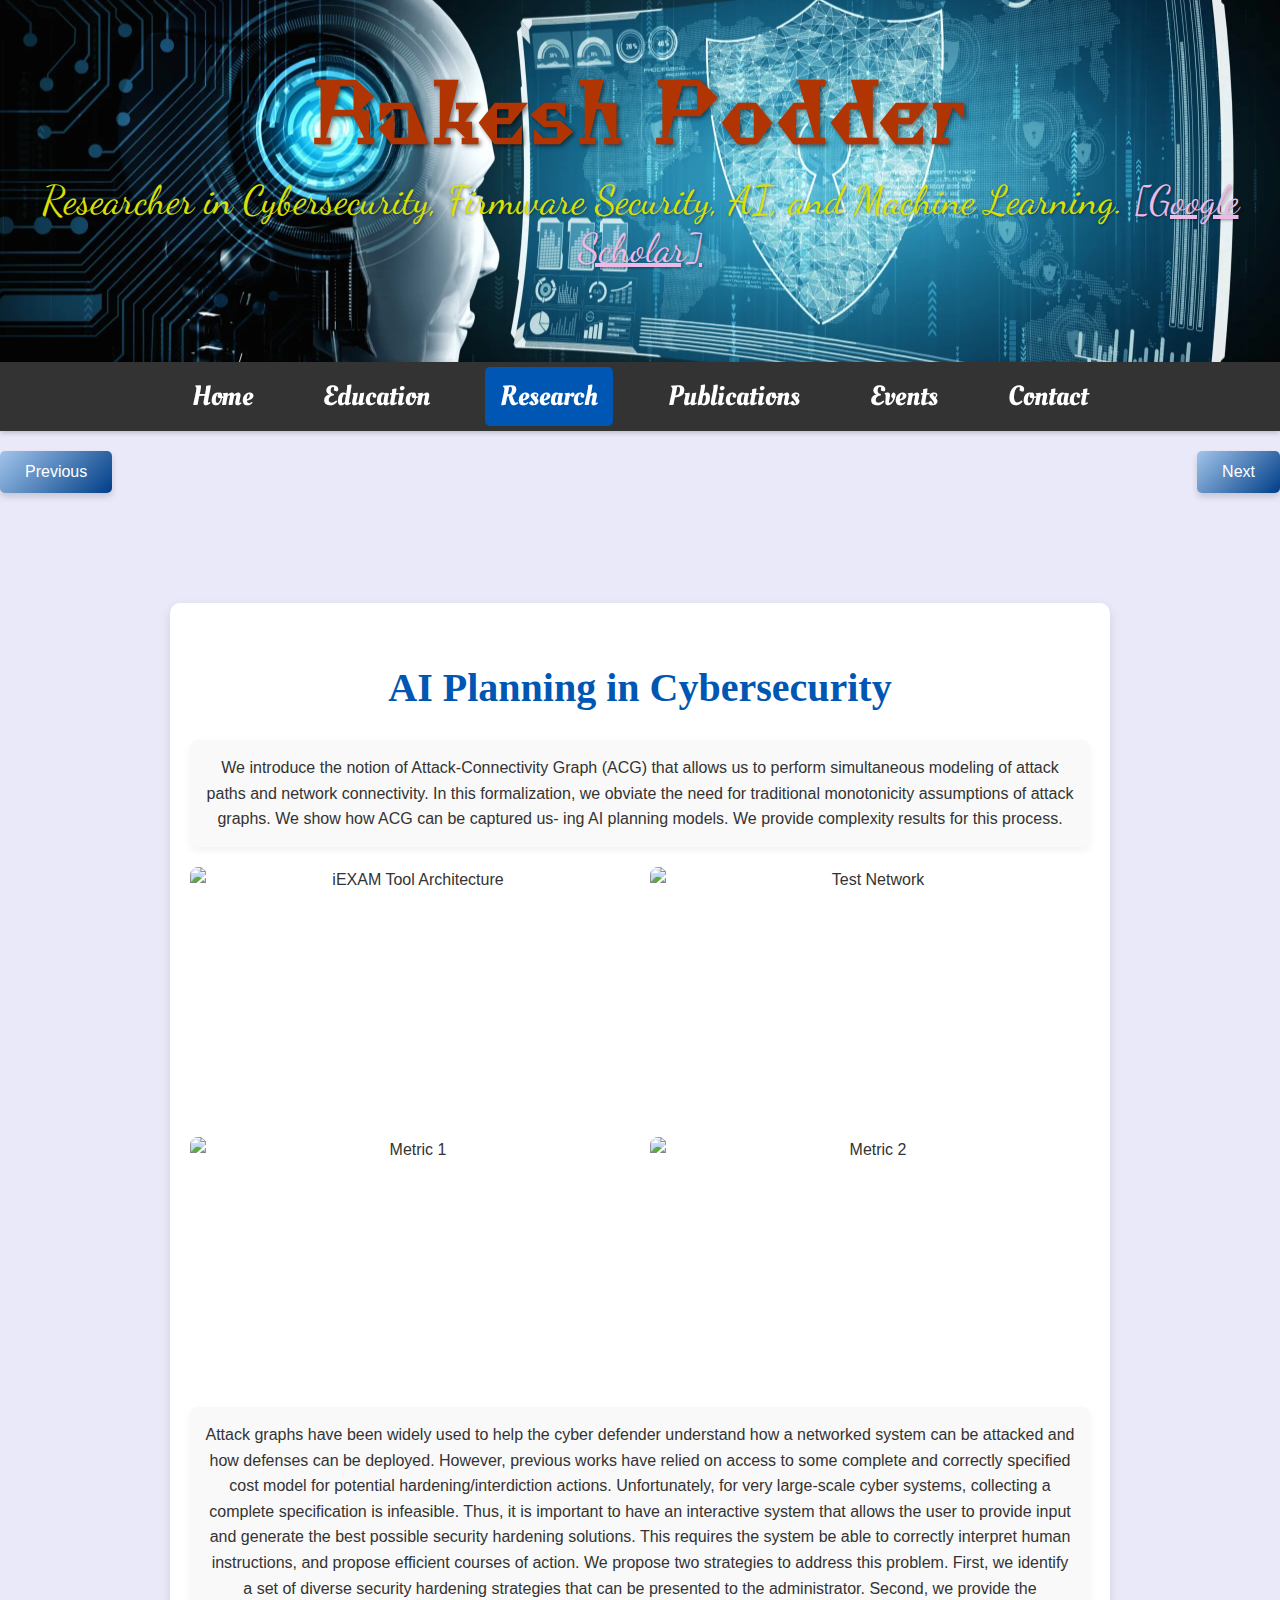
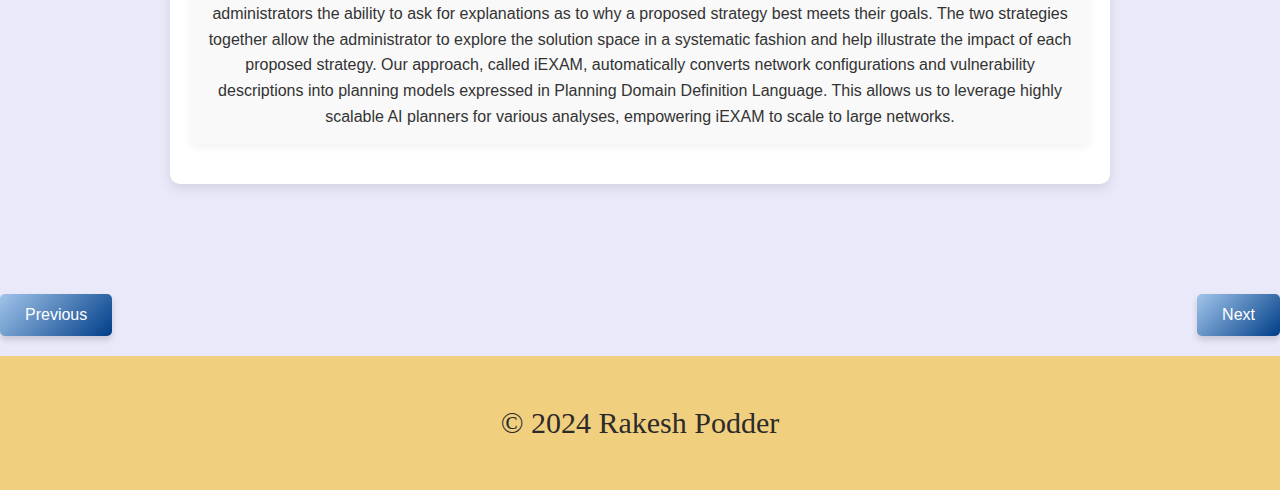
==== ai-planning.html @ a10cec98 "Update Oct 31" ====
<!DOCTYPE html>
<html lang="en">
<head>
  <meta charset="UTF-8">
  <meta name="viewport" content="width=device-width, initial-scale=1.0">
  <title>Rakesh Podder - Researcher in Cybersecurity, AI & ML</title>
  <link rel="stylesheet" href="styles.css">
  <!-- Font Awesome CDN for social media icons -->
  <link rel="stylesheet" href="https://cdnjs.cloudflare.com/ajax/libs/font-awesome/4.7.0/css/font-awesome.min.css">
  <link href="https://fonts.googleapis.com/css2?family=Lobster&display=swap" rel="stylesheet">
  <link href="https://fonts.googleapis.com/css?family=Tangerine:bold,bolditalic|Inconsolata:italic|Droid+Sans" rel="stylesheet">
  <link rel="preconnect" href="https://fonts.googleapis.com">
  <link rel="preconnect" href="https://fonts.gstatic.com" crossorigin>
  <link href="https://fonts.googleapis.com/css2?family=Dancing+Script:wght@400..700&family=Poppins:wght@400;500;600&display=swap" rel="stylesheet">
  <link rel="preconnect" href="https://fonts.googleapis.com">
  <link rel="preconnect" href="https://fonts.gstatic.com" crossorigin>
  <link href="https://fonts.googleapis.com/css2?family=Dancing+Script:wght@400..700&family=Great+Vibes&family=Poppins:wght@400;500;600&display=swap" rel="stylesheet">  
  <link rel="preconnect" href="https://fonts.googleapis.com">
  <link rel="preconnect" href="https://fonts.gstatic.com" crossorigin>
  <link href="https://fonts.googleapis.com/css2?family=Dancing+Script:wght@400..700&family=Great+Vibes&family=Pirata+One&family=Poppins:wght@400;500;600&display=swap" rel="stylesheet">  
  <link href="https://fonts.googleapis.com/css2?family=Dancing+Script:wght@400..700&family=Great+Vibes&family=Oleo+Script:wght@400;700&family=Pirata+One&family=Poppins:wght@400;500;600&display=swap" rel="stylesheet">
  <link href="https://fonts.googleapis.com/css2?family=Chokokutai&family=Dancing+Script:wght@400..700&family=Great+Vibes&family=Oleo+Script:wght@400;700&family=Pirata+One&family=Poppins:wght@400;500;600&family=Rochester&display=swap" rel="stylesheet">
  <link href="https://fonts.googleapis.com/css2?family=Chokokutai&family=Dancing+Script:wght@400..700&family=Great+Vibes&family=Oleo+Script:wght@400;700&family=Pirata+One&family=Playwrite+GB+S:ital,wght@0,100..400;1,100..400&family=Poppins:wght@400;500;600&family=Rochester&display=swap" rel="stylesheet">
</head>
<body>
  <header>
    <h1>Rakesh Podder</h1>
    <p>Researcher in Cybersecurity, Firmware Security, AI, and Machine Learning. <a href="https://scholar.google.com/citations?user=LznkBwUAAAAJ&hl=en" target="_blank" class="custom-link">[Google Scholar]</a></p>
  </header>
  
  <!-- Full-width navigation bar below header -->
  <nav class="full-width-nav">
    <ul class="tabs">
      <li><a href="index.html">Home</a></li>
      <li><a href="education.html" >Education</a></li>
      <li><a href="research.html" class="active">Research</a></li>
      <li><a href="publications.html">Publications</a></li>
      <li><a href="events.html" >Events</a></li>
      <li><a href="contact.html" >Contact</a></li>
    </ul>
  </nav>

  <!-- Navigation Buttons -->
  <nav class="research-nav">
    <a href="s-rfup.html" class="btn">Previous</a>
    <a href="machine-learning.html" class="btn">Next</a>
  </nav>

  <section>
    <div class="research-detail">
        <h2>AI Planning in Cybersecurity</h2>
        <p>We introduce the notion of Attack-Connectivity Graph (ACG)
            that allows us to perform simultaneous modeling of attack
            paths and network connectivity. In this formalization, we
            obviate the need for traditional monotonicity assumptions
            of attack graphs. We show how ACG can be captured us-
            ing AI planning models. We provide complexity results for
            this process.</p>
        
        <!-- Image Gallery -->
        <div class="research-gallery">
            <img src="images/archi.png" alt="iEXAM Tool Architecture">
            <img src="images/test.png" alt="Test Network">
            <img src="images/tab1.png" alt="Metric 1">
            <img src="images/tab2.png" alt="Metric 2">
        </div>
        <p>Attack graphs have been widely used to help the cyber defender understand 
            how a networked system can be attacked and how defenses can be deployed. 
            However, previous works have relied on access to some complete and correctly specified cost model for potential hardening/interdiction actions.
            Unfortunately, for very large-scale cyber systems, collecting a complete specification is infeasible. Thus, it is important to have an interactive system that allows the user to provide input and generate the best possible security hardening solutions. 
            This requires the system be able to correctly interpret human instructions, and propose efficient courses of action. 
            We propose two strategies to address this problem.
            First, we identify a set of diverse security hardening strategies that can be presented to the administrator.
            Second, we provide the administrators the ability to ask for explanations as to why a proposed strategy best meets their goals. 
            The two strategies together allow the administrator to explore the solution space in a systematic fashion and help illustrate the impact of each proposed strategy. 
            Our approach, called iEXAM, automatically converts network configurations and vulnerability descriptions into planning models expressed in Planning Domain Definition Language.  
            This allows us to leverage highly scalable AI planners for various analyses, empowering iEXAM  to scale to large networks.</p>
    </div>
  </section>

  <!-- Navigation Buttons at the Bottom as well -->
  <nav class="research-nav">
    <a href="s-rfup.html" class="btn">Previous</a>
    <a href="machine-learning.html" class="btn">Next</a>
  </nav>
</section>
<footer>
    <p>&copy; 2024 Rakesh Podder</p>
</footer>
</body>
</html>
---- styles.css ----
/* General reset for padding and margin
* {
  margin: 0;
  padding: 0;
  box-sizing: border-box;
} */
@import url("Style/achievements.css");
@import url("Style/about.css");
@import url("Style/job.css");
@import url("Style/social-media.css");
@import url("Style/education.css");
@import url("Style/research.css");
@import url("Style/publications.css");
@import url("Style/events.css");
@import url("Style/contact.css");
/* Body and header styling */
body {
  font-family: Arial, sans-serif;
  background-color: #e9e9f9;
  color: #2d2a2a;
  margin: 0;
  padding: 0;
}

/* Header Styling */
header {
  text-align: center;
  padding: 50px 0;
  background-image: url("images/ai-sec.webp"); /* Use your background image */
  background-size: cover;
  background-position: center;
  color: white;
  position: relative;
}

header h1 {
  font-family: "Chokokutai", system-ui;
  font-size: 80px;
  color: #b13403;
  margin: 0;
  letter-spacing: 2px; /* Adds spacing between letters for a refined look */
  text-shadow: 2px 2px 4px rgba(0, 0, 0, 0.5); /* Shadow for depth */
}

header p {
  font-family: "Dancing Script", cursive;
  font-size: 40px;
  color: #d8e007;
  margin-top: 10px;
  text-shadow: 1px 1px 3px rgba(0, 0, 0, 0.4);
}


/* Full-width Navigation Bar */
.full-width-nav {
  width: 100%;
  background-color: #333;
  padding: 15px 0;
  position: sticky;
  top: 0;
  z-index: 1000; /* Ensures it stays on top of other elements */
  box-shadow: 0 2px 5px rgba(0, 0, 0, 0.2);
}


/* Center-align the navigation items */
.full-width-nav ul {
  list-style-type: none;
  margin: 0;
  padding: 0;
  display: flex;
  justify-content: center; /* Center the links horizontally */
}

.full-width-nav ul li {
  margin: 0 20px; /* Space between each link */
}

.full-width-nav ul li a {
  font-family: "Oleo Script", system-ui;
  font-size: 28px;
  color: #ffffff;
  text-decoration: none;
  padding: 10px 15px;
  transition: background-color 0.3s ease, color 0.3s ease;
  border-radius: 5px; /* Add slight rounding to links */
}

.full-width-nav ul li a:hover,
.full-width-nav ul li a.active {
  background-color: #0056b3; /* Highlight color on hover */
  color: #ffffff;
}

section {
  padding: 40px;
  text-align: center;
}

footer {
  font-family: "Pacifico", cursive;
  font-size: 30px;
  text-align: center;
  padding: 20px 0;
  background-color: #f0d07f;
}

a:hover {
  color: #1f2222;
}
nav ul li a.active {
  background-color: #837575;
  color: #000;
}

/* Large quote styling */
.large-quote {
  font-family: 'Droid Sans', sans-serif;
  font-size: 18px;
  color: #333;
  line-height: 1.6;
  max-width: 800px;
  margin: 0 auto;
  position: relative;
  padding: 20px;
}

/* Large quotation mark before */
.large-quote::before {
  content: '“'; /* Opening quote */
  font-family: 'Tangerine', cursive;
  font-size: 80px; /* Adjust size as needed */
  color: #0056b3; /* Color of the quote mark */
  position: absolute;
  top: -10px;
  left: -40px;
}

/* Large quotation mark after */
.large-quote::after {
  content: '”'; /* Closing quote */
  font-family: 'Tangerine', cursive;
  font-size: 80px;
  color: #0056b3;
  position: absolute;
  bottom: -10px;
  right: -40px;
}

.custom-link {
  color: #ebbae8; /* Choose your color */
  text-decoration: underline; /* Optional: adds an underline */
}

.custom-link:hover {
  color: #003e88; /* Optional: hover color */
}
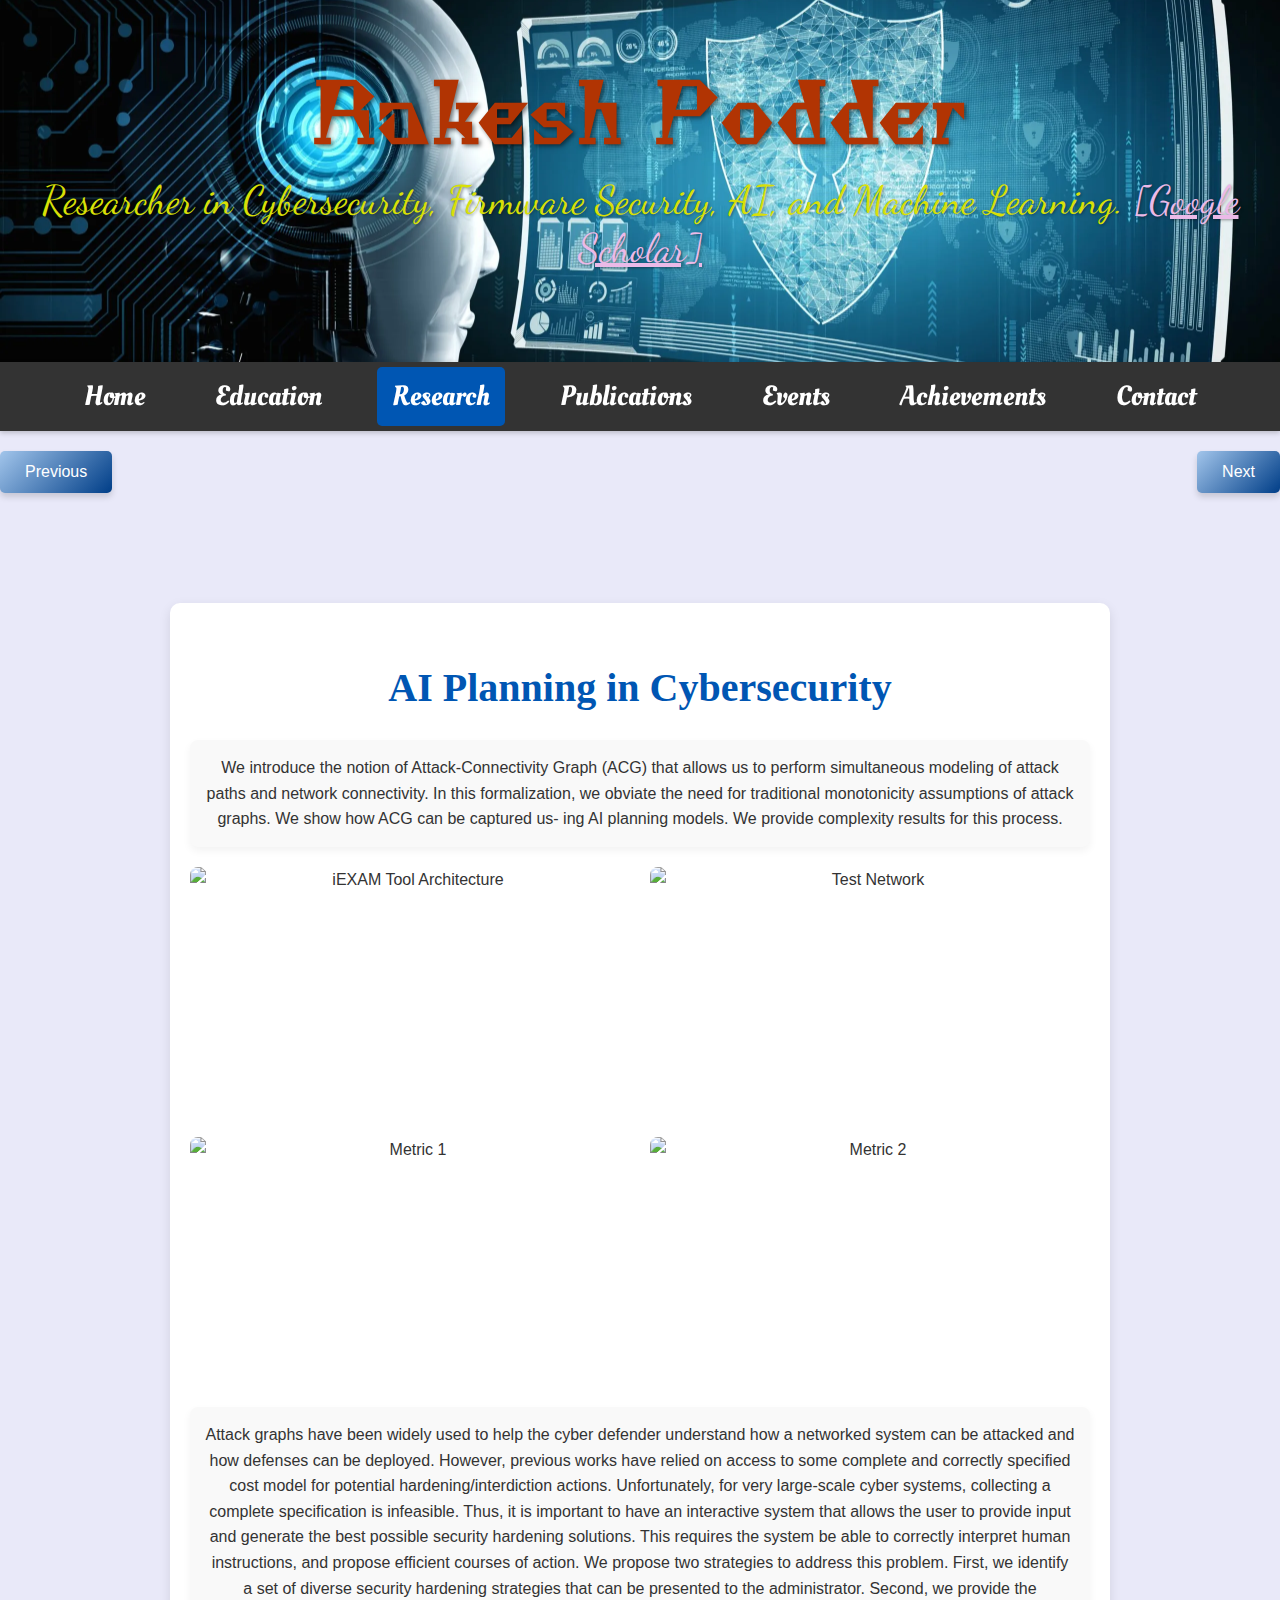
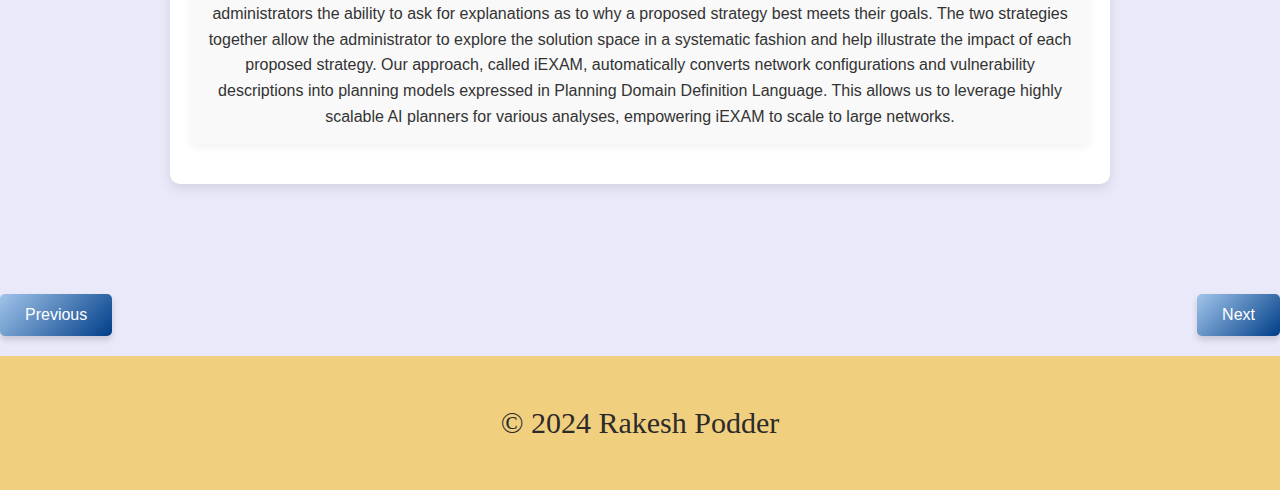
==== commit 4d29b822: "achievement updates" ====
--- a/ai-planning.html
+++ b/ai-planning.html
@@ -36,6 +36,7 @@
       <li><a href="research.html" class="active">Research</a></li>
       <li><a href="publications.html">Publications</a></li>
       <li><a href="events.html" >Events</a></li>
+      <li><a href="achievement.html">Achievements</a></li>
       <li><a href="contact.html" >Contact</a></li>
     </ul>
   </nav>
--- a/styles.css
+++ b/styles.css
@@ -155,3 +155,22 @@
 .custom-link:hover {
   color: #003e88; /* Optional: hover color */
 }
+.more-icon-link {
+  display: block;
+  margin-top: 20px;
+  text-align: center;
+  font-size: 16px;
+  font-weight: 600;
+  color: #007bff;
+  text-decoration: none;
+  transition: color 0.3s ease;
+}
+
+.more-icon-link i {
+  margin-right: 8px;
+  font-size: 18px;
+}
+
+.more-icon-link:hover {
+  color: #0056b3;
+}
